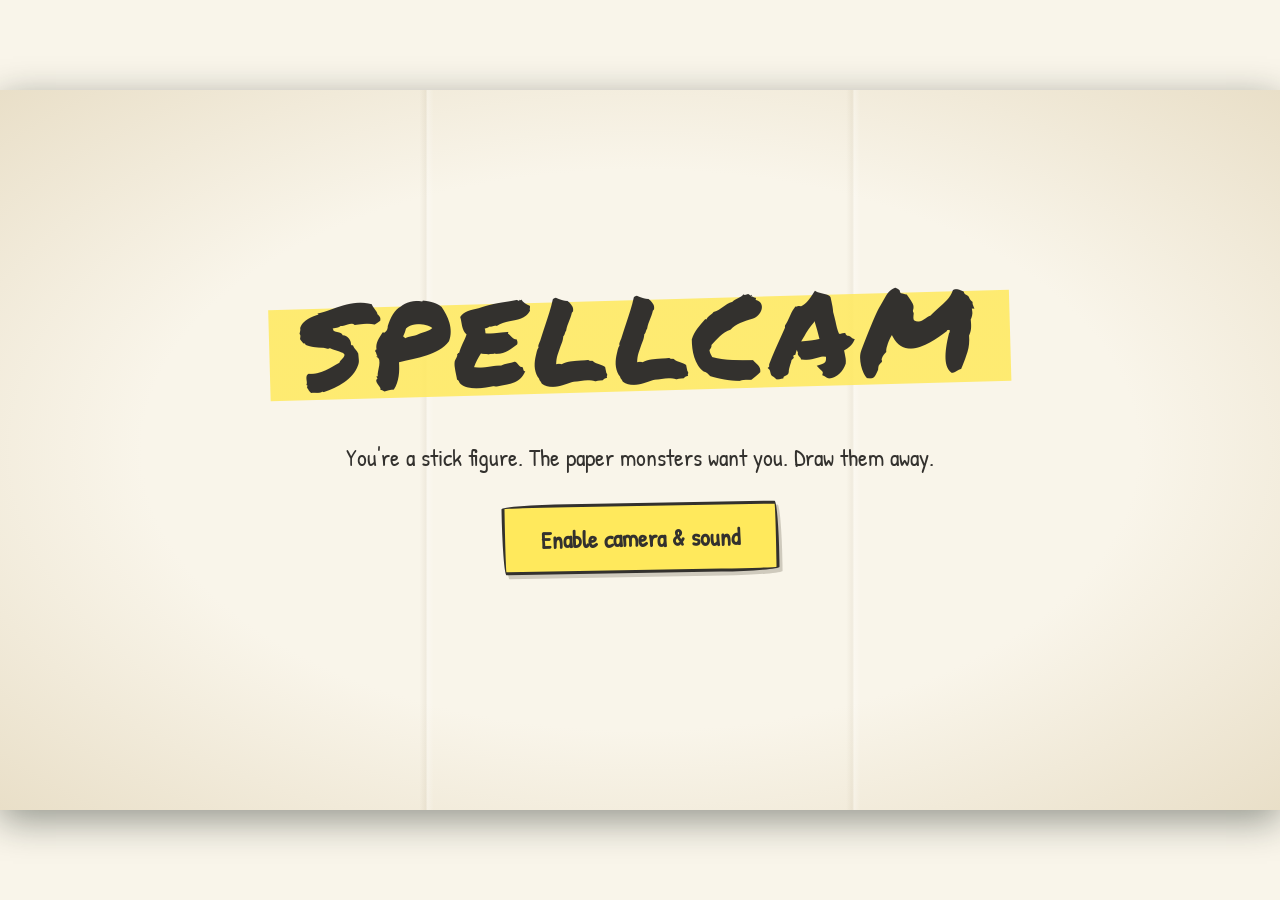
==== spellcam/index.html @ 8b172cf9 "add spellcam" ====
<!doctype html>
<html lang="en">
  <head>
    <meta charset="UTF-8" />
    <meta name="viewport" content="width=device-width, initial-scale=1.0" />
    <title>SPELLCAM</title>
    <script type="module" crossorigin src="./assets/index-BattP9-G.js"></script>
    <link rel="stylesheet" crossorigin href="./assets/index-CIGcvNCP.css">
  </head>
  <body>
    <div id="stage">
      <video id="cam" playsinline muted></video>
      <div id="game"></div>
      <canvas id="debug"></canvas>
      <div id="gate">
        <h1>SPELLCAM</h1>
        <p class="tag">You're a stick figure. The paper monsters want you. Draw them away.</p>
        <button id="enable">Enable camera &amp; sound</button>
        <label id="camPick" hidden>Camera <select id="camSelect"></select></label>
        <p id="gateMsg"></p>
      </div>
    </div>
    <div id="lobby" hidden role="dialog" aria-modal="true" aria-labelledby="lobbyTitle">
      <header id="lobbyHead">
        <h2 id="lobbyTitle">Browse games</h2>
        <button id="lobbyClose" class="secondary icon" aria-label="Close">✕</button>
      </header>
      <p id="lobbyStatus"></p>
      <div id="lobbyMenu">
        <div id="lobbyBrowse">
          <label id="lobbyNameRow"><span>Your name</span><input id="lobbyName" maxlength="16" autocomplete="off" spellcheck="false" /></label>
          <button id="lobbyQuick">Quick match</button>
        </div>
        <section id="lobbyRooms">
          <div id="lobbyRoomsHead">
            <h3>Open games <span id="lobbyRoomCount"></span></h3>
            <button id="lobbyRefresh" class="secondary small">Refresh</button>
          </div>
          <ul id="lobbyRoomList"></ul>
        </section>
        <div id="lobbyCodeRow">
          <label for="lobbyCode">Have a code?</label>
          <input id="lobbyCode" maxlength="4" placeholder="CODE" autocomplete="off" spellcheck="false" aria-label="Friend's four-letter join code" />
          <button id="lobbyJoin">Join</button>
        </div>
      </div>
      <div id="lobbyFoot">
        <button id="lobbyLeave" class="secondary">Cancel</button>
      </div>
    </div>
  </body>
</html>
---- spellcam/assets/index-CIGcvNCP.css ----
@font-face{font-family:Patrick Hand;font-style:normal;font-display:swap;font-weight:400;src:url(./patrick-hand-latin-400-normal-B7HHA2Vw.woff2)format("woff2"),url(./patrick-hand-latin-400-normal-Df9_VoRQ.woff)format("woff")}@font-face{font-family:Permanent Marker;font-style:normal;font-display:swap;font-weight:400;src:url(./permanent-marker-latin-400-normal-BF23djCy.woff2)format("woff2"),url(./permanent-marker-latin-400-normal-BnZj5c41.woff)format("woff")}*{box-sizing:border-box}html,body{color:#33312e;-webkit-user-select:none;user-select:none;background:#f9f5ea;height:100%;margin:0;font-family:Chalkboard SE,Chalkboard,Patrick Hand,Comic Sans MS,cursive;overflow:hidden}#stage{aspect-ratio:16/9;touch-action:none;background:#f9f5ea;width:min(100vw,177.778vh);max-height:100vh;margin:auto;position:absolute;inset:0;overflow:hidden;box-shadow:0 10px 36px #141e1973}#cam{object-fit:cover;opacity:.6;filter:grayscale()contrast(1.25)brightness(1.1);pointer-events:none;width:100%;height:100%;position:absolute;inset:0}#cam.mirrored{transform:scaleX(-1)}#game{position:absolute;inset:0}#debug{pointer-events:none;width:100%;height:100%;position:absolute;inset:0}#gate{z-index:10;text-align:center;background:linear-gradient(90deg,#0000 calc(33.33% - 7px),#78643c12 calc(33.33% - 1px),#ffffff47 calc(33.33% + 1px),#0000 calc(33.33% + 7px)),linear-gradient(90deg,#0000 calc(66.66% - 7px),#78643c12 calc(66.66% - 1px),#ffffff47 calc(66.66% + 1px),#0000 calc(66.66% + 7px)),radial-gradient(#f9f5ea 55%,#e9dfc8 100%);flex-direction:column;justify-content:center;align-items:center;gap:18px;padding:24px;display:flex;position:absolute;inset:0}#gate.hidden{display:none}#gate h1{letter-spacing:.04em;color:#33312e;background:linear-gradient(#ffe95cd9,#ffe95cd9) 50% 62%/100% 52% no-repeat;margin:0;padding:0 .25em;font-family:Marker Felt,Permanent Marker,Patrick Hand,Comic Sans MS,cursive;font-size:clamp(56px,10vw,120px);font-weight:400;transform:rotate(-1.6deg)}#gate .tag{color:#33312e;margin:0 0 12px;font-size:24px}#gate button{font:inherit;cursor:pointer;color:#33312e;background:#ffe95c;border:3px solid #33312e;border-radius:255px 15px 225px/15px 225px 15px 255px;padding:16px 36px;font-size:24px;font-weight:700;transition:transform .1s,box-shadow .1s;transform:rotate(-1deg);box-shadow:3px 4px #281e0a33}#gate button:hover{transform:rotate(-1deg)translateY(-2px);box-shadow:4px 7px #281e0a33}#gate button:active{transform:rotate(-1deg)translateY(2px);box-shadow:1px 1px #281e0a33}#gate button:focus-visible{outline-offset:5px;outline:3px dashed #d7372f}#gate button:disabled{opacity:.6;cursor:wait}#gate button.secondary{background:#fffefa;border-width:2px;padding:10px 24px;font-size:17px;transform:rotate(1deg)}#gate button.secondary:hover{transform:rotate(1deg)translateY(-2px)}#gate button.secondary:active{transform:rotate(1deg)translateY(2px)}#camPick{font-size:17px}#camPick[hidden]{display:none}#camSelect{font:inherit;color:inherit;background:#fffefa;border:2px solid #33312e;border-radius:255px 15px 225px/15px 225px 15px 255px;max-width:320px;margin-left:6px;padding:5px 8px}#camSelect:focus-visible{outline-offset:4px;outline:3px dashed #d7372f}#gateMsg{color:#d7372f;max-width:640px;min-height:1.4em;font-size:18px}#toast{color:#33312e;opacity:0;pointer-events:none;z-index:20;background:#fffefa;border:2px solid #33312e;border-radius:255px 15px 225px/15px 225px 15px 255px;padding:10px 18px;font-size:16px;transition:opacity .2s,transform .2s;position:fixed;bottom:28px;left:50%;transform:translate(-50%,20px);box-shadow:3px 4px #281e0a33}#toast.show{opacity:1;transform:translate(-50%)}#lobby{--ink:#33312e;--muted:#6f6a60;--paper:#fffefa;--line:#8fb3d966;width:min(640px,100vw - 32px);max-height:calc(100vh - 32px);color:var(--ink);background:var(--paper);border:3px solid var(--ink);z-index:30;-webkit-user-select:text;user-select:text;border-radius:255px 15px 225px/15px 225px 15px 255px;padding:22px 30px 24px;position:fixed;top:50%;left:50%;overflow-y:auto;transform:translate(-50%,-50%)rotate(-.6deg);box-shadow:6px 9px #281e0a33,0 0 0 100vmax #281e0a4d}#lobby[hidden],#lobby [hidden]{display:none!important}#lobbyHead{justify-content:space-between;align-items:center;gap:12px;display:flex}#lobby h2{margin:0;font-family:Marker Felt,Permanent Marker,Patrick Hand,Comic Sans MS,cursive;font-size:40px;font-weight:400;line-height:1.1}#lobby h3{margin:0;font-size:22px}#lobbyStatus{color:var(--muted);margin:4px 0 14px;font-size:20px;line-height:1.35}#lobbyStatus.live{color:var(--ink);font-size:22px;font-weight:700}#lobbyStatus.error{color:#d7372f;font-weight:700}#lobbyMenu{flex-direction:column;gap:14px;display:flex}#lobby button,#lobby input{font:inherit;color:var(--ink);border:2.5px solid var(--ink);border-radius:255px 15px 225px/15px 225px 15px 255px;padding:8px 20px;font-size:21px}#lobby input{background:var(--paper)}#lobby button{cursor:pointer;background:#ffe95c;font-weight:700;box-shadow:2px 3px #281e0a33}#lobby button:hover:not(:disabled){transform:translateY(-1px)}#lobby button.secondary{background:var(--paper);border-width:2px;font-size:19px;font-weight:400}#lobby button.small{padding:4px 16px;font-size:18px}#lobby button.icon{border-radius:50%;width:44px;height:44px;padding:0;font-size:20px;line-height:1}#lobby button:disabled{cursor:default;opacity:.5}#lobby button:focus-visible,#lobby input:focus-visible{outline-offset:4px;outline:3px dashed #d7372f}#lobbyBrowse{flex-wrap:wrap;justify-content:space-between;align-items:center;gap:12px;display:flex}#lobbyNameRow{align-items:center;gap:10px;font-size:21px;display:flex}#lobbyName{width:9em;padding:6px 14px!important}#lobbyRooms{border-top:2px dashed #33312e55;border-bottom:2px dashed #33312e55;padding:10px 0}#lobbyRoomsHead{justify-content:space-between;align-items:center;margin-bottom:4px;display:flex}#lobbyRoomCount{color:var(--muted);font-size:18px;font-weight:400}#lobbyRoomList{max-height:232px;margin:0;padding:0;list-style:none;overflow-y:auto}#lobbyRoomList li{border-bottom:2px solid var(--line);align-items:center;gap:12px;padding:8px 6px;display:flex}#lobbyRoomList li:last-child{border-bottom:none}#lobbyRoomList li.empty{color:var(--muted);justify-content:center;padding:14px 6px;font-size:19px}#lobbyRoomList .roomName{text-overflow:ellipsis;white-space:nowrap;flex:1;min-width:0;font-size:22px;font-weight:700;overflow:hidden}#lobbyRoomList .roomTags{flex-wrap:wrap;justify-content:flex-end;gap:6px;display:flex}.roomTag{white-space:nowrap;background:var(--paper);border:1.5px solid #33312e66;border-radius:999px;padding:2px 10px;font-size:16px}.roomTag.easy{background:#d9f2d0}.roomTag.medium{background:#fff3b0}.roomTag.hard{background:#ffd6d1}#lobbyRoomList .roomAction{justify-content:flex-end;width:84px;display:flex}#lobbyRoomList .roomBusy{color:var(--muted);font-size:17px;font-style:italic}#lobbyCodeRow{justify-content:center;align-items:center;gap:12px;font-size:21px;display:flex}#lobbyCode{text-align:center;text-transform:uppercase;letter-spacing:.2em;width:5.4em}#lobbyFoot{justify-content:center;margin-top:12px;display:flex}#lobbyFoot:has(>[hidden]:only-child){display:none}@media (width<=560px){#lobby{padding:18px 16px}#lobbyBrowse{flex-direction:column;align-items:stretch}#lobbyRoomList li{flex-wrap:wrap}}body.plain-font,body.plain-font *{font-family:Arial,Helvetica Neue,Helvetica,sans-serif!important}
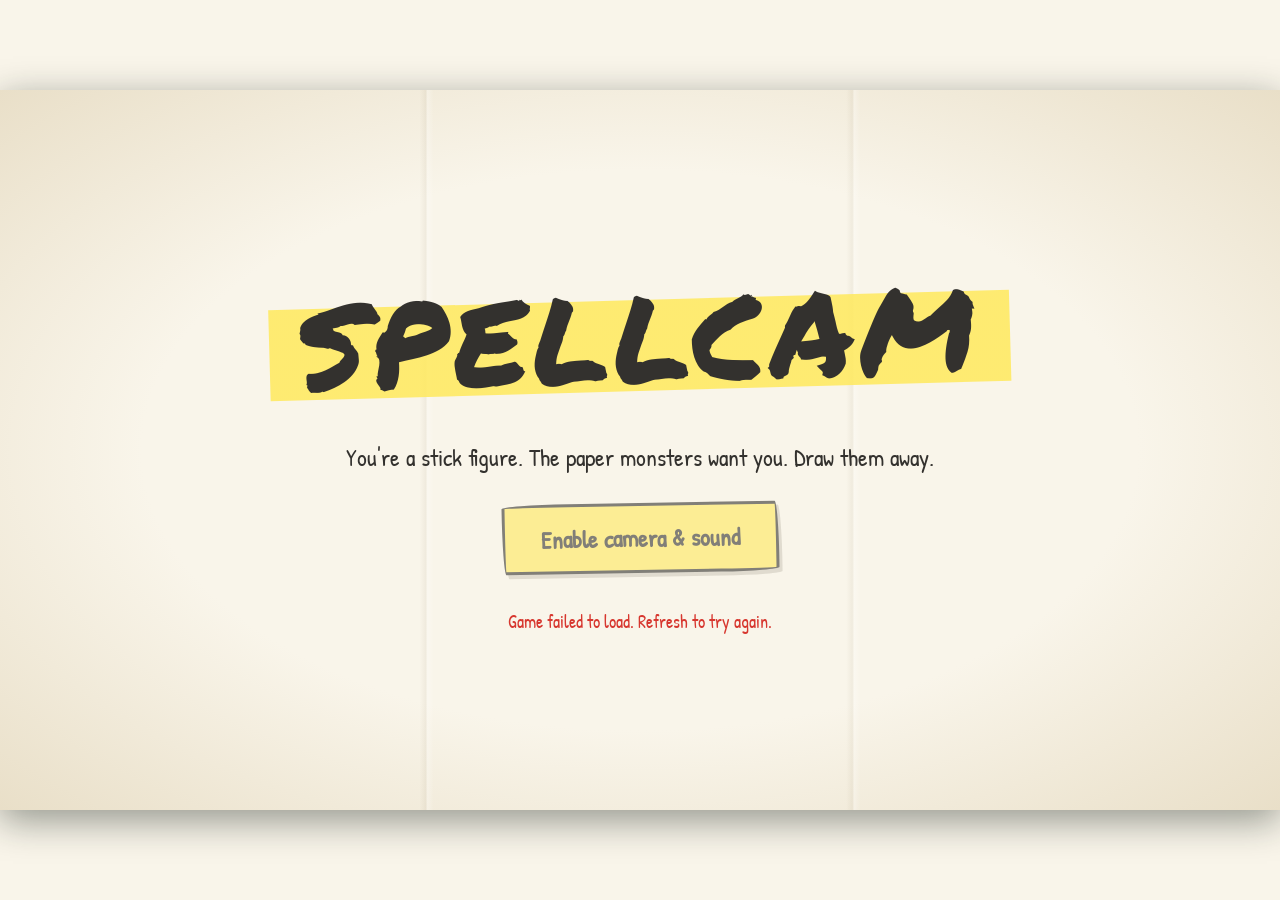
==== commit 8703d3a4: "mobile fix test" ====
--- a/spellcam/index.html
+++ b/spellcam/index.html
@@ -2,10 +2,14 @@
 <html lang="en">
   <head>
     <meta charset="UTF-8" />
-    <meta name="viewport" content="width=device-width, initial-scale=1.0" />
-    <title>SPELLCAM</title>
-    <script type="module" crossorigin src="./assets/index-BattP9-G.js"></script>
-    <link rel="stylesheet" crossorigin href="./assets/index-CIGcvNCP.css">
+    <meta name="viewport" content="width=device-width, initial-scale=1.0, viewport-fit=cover" />
+    <title>SPELLCAM</title>+++
+    <link rel="icon" href="data:," />
+    <script type="module" crossorigin src="./assets/index-Bh4Wl0l5.js"></script>
+    <link rel="stylesheet" crossorigin href="./assets/index-BQZuHyMg.css">
   </head>
   <body>
     <div id="stage">
@@ -15,9 +19,9 @@
       <div id="gate">
         <h1>SPELLCAM</h1>
         <p class="tag">You're a stick figure. The paper monsters want you. Draw them away.</p>
-        <button id="enable">Enable camera &amp; sound</button>
+        <button id="enable" disabled>Enable camera &amp; sound</button>
         <label id="camPick" hidden>Camera <select id="camSelect"></select></label>
-        <p id="gateMsg"></p>
+        <p id="gateMsg" role="status">Loading game…</p>
       </div>
     </div>
     <div id="lobby" hidden role="dialog" aria-modal="true" aria-labelledby="lobbyTitle">
--- a/spellcam/assets/index-BQZuHyMg.css
+++ b/spellcam/assets/index-BQZuHyMg.css
@@ -0,0 +1 @@
+*{box-sizing:border-box}:root{--viewport-height:100vh;--safe-width:calc(100vw - env(safe-area-inset-left,0px) - env(safe-area-inset-right,0px));--safe-height:calc(var(--viewport-height) - env(safe-area-inset-top,0px) - env(safe-area-inset-bottom,0px))}@supports (height:100dvh){:root{--viewport-height:100dvh}}html,body{color:#33312e;-webkit-user-select:none;user-select:none;background:#f9f5ea;height:100%;margin:0;font-family:Chalkboard SE,Chalkboard,Patrick Hand,Comic Sans MS,cursive;overflow:hidden}#stage{top:calc(env(safe-area-inset-top,0px) + var(--safe-height) / 2);left:env(safe-area-inset-left,0px);right:env(safe-area-inset-right,0px);width:min(var(--safe-width), calc(var(--safe-height) * 16 / 9));aspect-ratio:16/9;max-height:var(--safe-height);touch-action:none;background:#f9f5ea;margin:auto;position:fixed;overflow:hidden;transform:translateY(-50%);box-shadow:0 10px 36px #141e1973}#cam{object-fit:cover;opacity:.6;filter:grayscale()contrast(1.25)brightness(1.1);pointer-events:none;width:100%;height:100%;position:absolute;inset:0}#cam.mirrored{transform:scaleX(-1)}#game{position:absolute;inset:0}#debug{pointer-events:none;width:100%;height:100%;position:absolute;inset:0}#gate{z-index:10;text-align:center;background:linear-gradient(90deg,#0000 calc(33.33% - 7px),#78643c12 calc(33.33% - 1px),#ffffff47 calc(33.33% + 1px),#0000 calc(33.33% + 7px)),linear-gradient(90deg,#0000 calc(66.66% - 7px),#78643c12 calc(66.66% - 1px),#ffffff47 calc(66.66% + 1px),#0000 calc(66.66% + 7px)),radial-gradient(#f9f5ea 55%,#e9dfc8 100%);flex-direction:column;justify-content:center;align-items:center;gap:18px;padding:24px;display:flex;position:absolute;inset:0;overflow-y:auto}#gate.hidden{display:none}#gate h1{letter-spacing:.04em;color:#33312e;background:linear-gradient(#ffe95cd9,#ffe95cd9) 50% 62%/100% 52% no-repeat;margin:0;padding:0 .25em;font-family:Marker Felt,Permanent Marker,Patrick Hand,Comic Sans MS,cursive;font-size:clamp(56px,10vw,120px);font-weight:400;transform:rotate(-1.6deg)}#gate .tag{color:#33312e;margin:0 0 12px;font-size:24px}#gate button{font:inherit;cursor:pointer;color:#33312e;background:#ffe95c;border:3px solid #33312e;border-radius:255px 15px 225px/15px 225px 15px 255px;padding:16px 36px;font-size:24px;font-weight:700;transition:transform .1s,box-shadow .1s;transform:rotate(-1deg);box-shadow:3px 4px #281e0a33}#gate button:hover{transform:rotate(-1deg)translateY(-2px);box-shadow:4px 7px #281e0a33}#gate button:active{transform:rotate(-1deg)translateY(2px);box-shadow:1px 1px #281e0a33}#gate button:focus-visible{outline-offset:5px;outline:3px dashed #d7372f}#gate button:disabled{opacity:.6;cursor:wait}#gate button.secondary{background:#fffefa;border-width:2px;padding:10px 24px;font-size:17px;transform:rotate(1deg)}#gate button.secondary:hover{transform:rotate(1deg)translateY(-2px)}#gate button.secondary:active{transform:rotate(1deg)translateY(2px)}#camPick{font-size:17px}#camPick[hidden]{display:none}#camSelect{font:inherit;color:inherit;background:#fffefa;border:2px solid #33312e;border-radius:255px 15px 225px/15px 225px 15px 255px;max-width:320px;margin-left:6px;padding:5px 8px}#camSelect:focus-visible{outline-offset:4px;outline:3px dashed #d7372f}#gateMsg{color:#d7372f;max-width:640px;min-height:1.4em;font-size:18px}@media (height<=500px),(width<=600px){#gate{justify-content:safe center;gap:6px;padding:10px}#gate>*{flex-shrink:0}#gate h1{font-size:clamp(24px,6vw,44px)}#gate .tag{margin:0;font-size:14px}#gate button{padding:8px 18px;font-size:17px}#camPick,#gateMsg{font-size:13px}#gateMsg{margin:0}#camSelect{max-width:min(240px,55vw);padding:2px 4px}}#toast{color:#33312e;opacity:0;pointer-events:none;z-index:20;background:#fffefa;border:2px solid #33312e;border-radius:255px 15px 225px/15px 225px 15px 255px;padding:10px 18px;font-size:16px;transition:opacity .2s,transform .2s;position:fixed;bottom:28px;left:50%;transform:translate(-50%,20px);box-shadow:3px 4px #281e0a33}#toast.show{opacity:1;transform:translate(-50%)}#lobby{--ink:#33312e;--muted:#6f6a60;--paper:#fffefa;--line:#8fb3d966;left:calc(env(safe-area-inset-left,0px) + var(--safe-width) / 2);top:calc(env(safe-area-inset-top,0px) + var(--safe-height) / 2);width:min(640px, calc(var(--safe-width) - 32px));max-height:calc(var(--safe-height) - 32px);color:var(--ink);background:var(--paper);border:3px solid var(--ink);z-index:30;-webkit-user-select:text;user-select:text;border-radius:255px 15px 225px/15px 225px 15px 255px;padding:22px 30px 24px;position:fixed;overflow-y:auto;transform:translate(-50%,-50%)rotate(-.6deg);box-shadow:6px 9px #281e0a33,0 0 0 100vmax #281e0a4d}#lobby[hidden],#lobby [hidden]{display:none!important}#lobbyHead{justify-content:space-between;align-items:center;gap:12px;display:flex}#lobby h2{margin:0;font-family:Marker Felt,Permanent Marker,Patrick Hand,Comic Sans MS,cursive;font-size:40px;font-weight:400;line-height:1.1}#lobby h3{margin:0;font-size:22px}#lobbyStatus{color:var(--muted);margin:4px 0 14px;font-size:20px;line-height:1.35}#lobbyStatus.live{color:var(--ink);font-size:22px;font-weight:700}#lobbyStatus.error{color:#d7372f;font-weight:700}#lobbyMenu{flex-direction:column;gap:14px;display:flex}#lobby button,#lobby input{font:inherit;color:var(--ink);border:2.5px solid var(--ink);border-radius:255px 15px 225px/15px 225px 15px 255px;padding:8px 20px;font-size:21px}#lobby input{background:var(--paper)}#lobby button{cursor:pointer;background:#ffe95c;font-weight:700;box-shadow:2px 3px #281e0a33}#lobby button:hover:not(:disabled){transform:translateY(-1px)}#lobby button.secondary{background:var(--paper);border-width:2px;font-size:19px;font-weight:400}#lobby button.small{padding:4px 16px;font-size:18px}#lobby button.icon{border-radius:50%;width:44px;height:44px;padding:0;font-size:20px;line-height:1}#lobby button:disabled{cursor:default;opacity:.5}#lobby button:focus-visible,#lobby input:focus-visible{outline-offset:4px;outline:3px dashed #d7372f}#lobbyBrowse{flex-wrap:wrap;justify-content:space-between;align-items:center;gap:12px;display:flex}#lobbyNameRow{align-items:center;gap:10px;font-size:21px;display:flex}#lobbyName{width:9em;padding:6px 14px!important}#lobbyRooms{border-top:2px dashed #33312e55;border-bottom:2px dashed #33312e55;padding:10px 0}#lobbyRoomsHead{justify-content:space-between;align-items:center;margin-bottom:4px;display:flex}#lobbyRoomCount{color:var(--muted);font-size:18px;font-weight:400}#lobbyRoomList{max-height:232px;margin:0;padding:0;list-style:none;overflow-y:auto}#lobbyRoomList li{border-bottom:2px solid var(--line);align-items:center;gap:12px;padding:8px 6px;display:flex}#lobbyRoomList li:last-child{border-bottom:none}#lobbyRoomList li.empty{color:var(--muted);justify-content:center;padding:14px 6px;font-size:19px}#lobbyRoomList .roomName{text-overflow:ellipsis;white-space:nowrap;flex:1;min-width:0;font-size:22px;font-weight:700;overflow:hidden}#lobbyRoomList .roomTags{flex-wrap:wrap;justify-content:flex-end;gap:6px;display:flex}.roomTag{white-space:nowrap;background:var(--paper);border:1.5px solid #33312e66;border-radius:999px;padding:2px 10px;font-size:16px}.roomTag.easy{background:#d9f2d0}.roomTag.medium{background:#fff3b0}.roomTag.hard{background:#ffd6d1}#lobbyRoomList .roomAction{justify-content:flex-end;width:84px;display:flex}#lobbyRoomList .roomBusy{color:var(--muted);font-size:17px;font-style:italic}#lobbyCodeRow{justify-content:center;align-items:center;gap:12px;font-size:21px;display:flex}#lobbyCode{text-align:center;text-transform:uppercase;letter-spacing:.2em;width:5.4em}#lobbyFoot{justify-content:center;margin-top:12px;display:flex}#lobbyFoot:has(>[hidden]:only-child){display:none}@media (width<=560px){#lobby{padding:18px 16px}#lobbyBrowse{flex-direction:column;align-items:stretch}#lobbyRoomList li{flex-wrap:wrap}}body.plain-font,body.plain-font *{font-family:Arial,Helvetica Neue,Helvetica,sans-serif!important}@font-face{font-family:Patrick Hand;font-style:normal;font-display:swap;font-weight:400;src:url(./patrick-hand-latin-400-normal-B7HHA2Vw.woff2)format("woff2"),url(./patrick-hand-latin-400-normal-Df9_VoRQ.woff)format("woff")}@font-face{font-family:Permanent Marker;font-style:normal;font-display:swap;font-weight:400;src:url(./permanent-marker-latin-400-normal-BF23djCy.woff2)format("woff2"),url(./permanent-marker-latin-400-normal-BnZj5c41.woff)format("woff")}
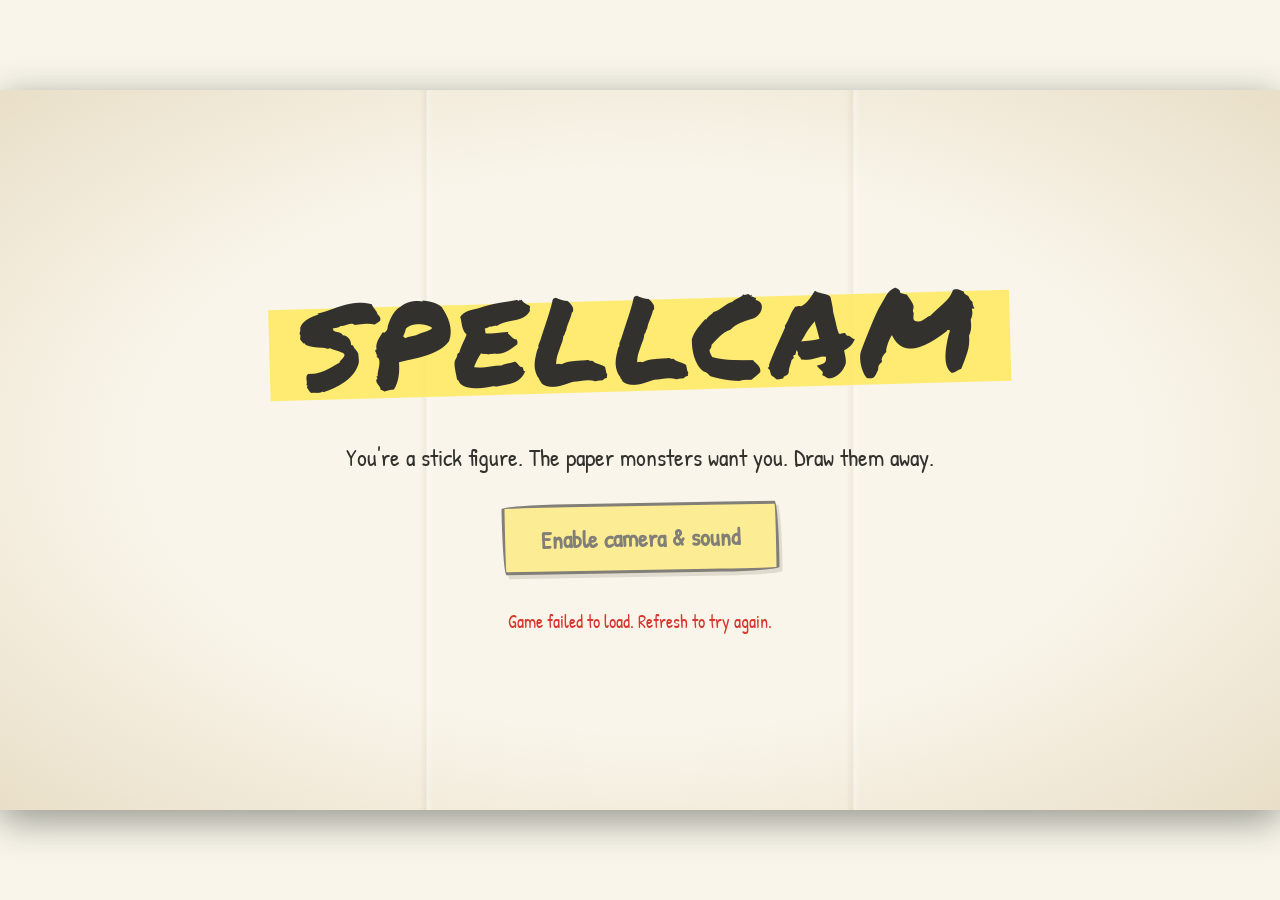
==== commit c03cd96b: "spellcam update" ====
--- a/spellcam/index.html
+++ b/spellcam/index.html
@@ -8,7 +8,7 @@
  
     <link rel="icon" href="data:," />
-    <script type="module" crossorigin src="./assets/index-Bh4Wl0l5.js"></script>
+    <script type="module" crossorigin src="./assets/index-YGhk22fO.js"></script>
     <link rel="stylesheet" crossorigin href="./assets/index-BQZuHyMg.css">
   </head>
   <body>
